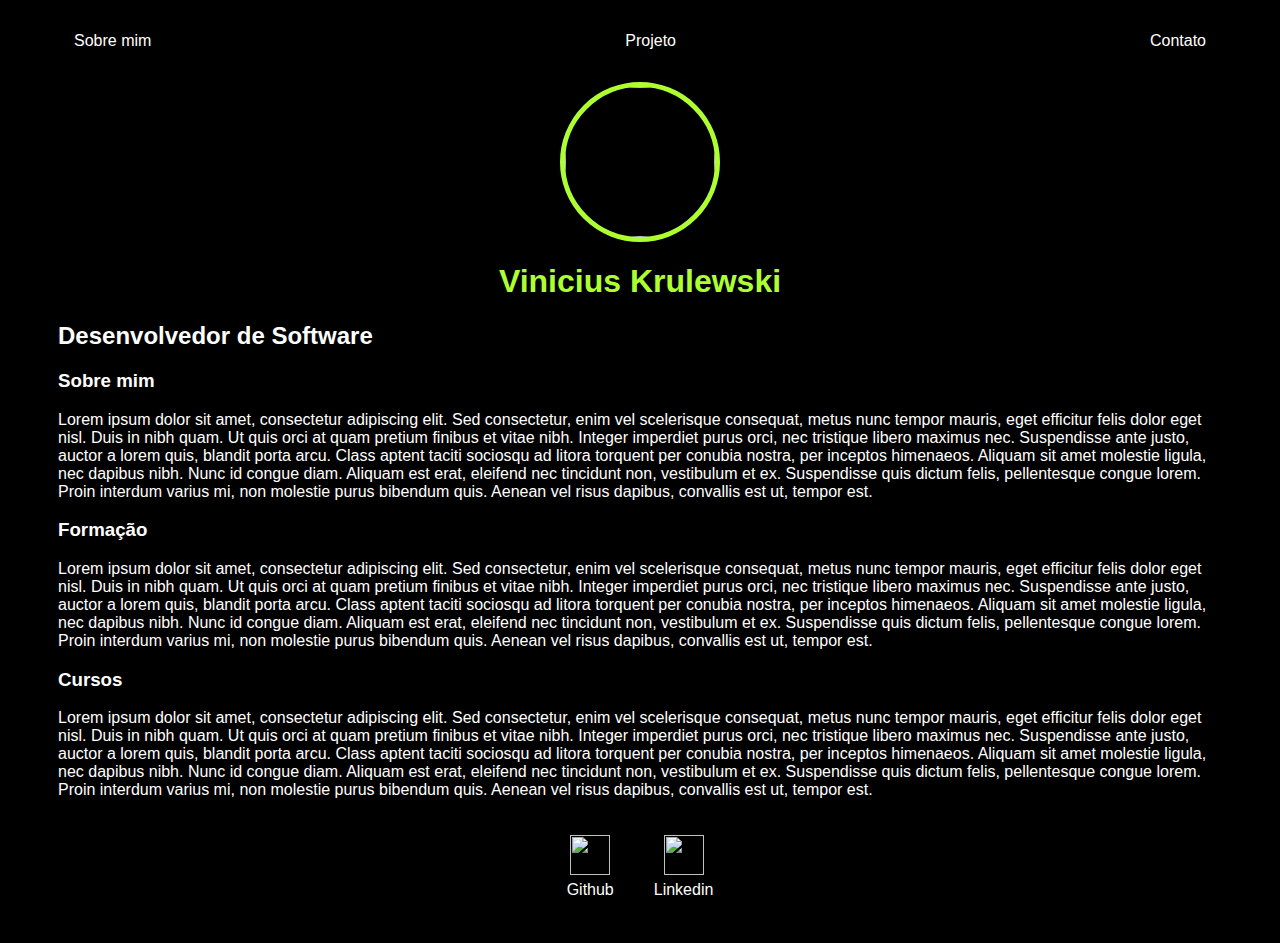
==== index.html @ 46702640 "Add files via upload" ====
<!DOCTYPE html>
<html lang="en">
    <head>
        <meta charset="utf-8">
        <title>Vinicius Krulewski</title>
        <link rel="stylesheet" href="index.css">
    </head>

    <body>

        <div class="container">
            <nav>
                <ul>
                    <li>
                        <a href="index.html">Sobre mim</a>
                    </li>
                    <li>
                        <a href="projeto.html">Projeto</a>
                    </li>
                    <li>
                        <a href="contato.html">Contato</a>
                    </li>
                </ul>
            </nav>
    
            <header>
                <div class="center">
                    <img src="Imagens/perfil.png">
                </div>
                <h1>Vinicius Krulewski</h1>
                <h2>Desenvolvedor de Software</h2>
            </header>
    
            <main>
                <section>
                    <h3>Sobre mim</h3>
                    <p>
                        Lorem ipsum dolor sit amet, consectetur adipiscing elit. 
                        Sed consectetur, enim vel scelerisque consequat, metus nunc tempor mauris, eget efficitur felis dolor eget nisl. 
                        Duis in nibh quam. Ut quis orci at quam pretium finibus et vitae nibh. Integer imperdiet purus orci, nec tristique 
                        libero maximus nec. Suspendisse ante justo, auctor a lorem quis, blandit porta arcu. Class aptent taciti sociosqu ad litora torquent 
                        per conubia nostra, per inceptos himenaeos. Aliquam sit amet molestie ligula, nec dapibus nibh. Nunc id congue diam. Aliquam est erat, 
                        eleifend nec tincidunt non, vestibulum et ex. Suspendisse quis dictum felis, pellentesque congue lorem. Proin interdum varius mi, 
                        non molestie purus bibendum quis. Aenean vel risus dapibus, convallis est ut, tempor est.
                    </p>
                </section>
    
                <section>
                    <h3>Formação</h3>
                    <p>
                        Lorem ipsum dolor sit amet, consectetur adipiscing elit. 
                        Sed consectetur, enim vel scelerisque consequat, metus nunc tempor mauris, eget efficitur felis dolor eget nisl. 
                        Duis in nibh quam. Ut quis orci at quam pretium finibus et vitae nibh. Integer imperdiet purus orci, nec tristique 
                        libero maximus nec. Suspendisse ante justo, auctor a lorem quis, blandit porta arcu. Class aptent taciti sociosqu ad litora torquent 
                        per conubia nostra, per inceptos himenaeos. Aliquam sit amet molestie ligula, nec dapibus nibh. Nunc id congue diam. Aliquam est erat, 
                        eleifend nec tincidunt non, vestibulum et ex. Suspendisse quis dictum felis, pellentesque congue lorem. Proin interdum varius mi, 
                        non molestie purus bibendum quis. Aenean vel risus dapibus, convallis est ut, tempor est.
                    </p>
                </section>
    
                <section>
                    <h3>Cursos</h3>
                    <p>
                        Lorem ipsum dolor sit amet, consectetur adipiscing elit. 
                        Sed consectetur, enim vel scelerisque consequat, metus nunc tempor mauris, eget efficitur felis dolor eget nisl. 
                        Duis in nibh quam. Ut quis orci at quam pretium finibus et vitae nibh. Integer imperdiet purus orci, nec tristique 
                        libero maximus nec. Suspendisse ante justo, auctor a lorem quis, blandit porta arcu. Class aptent taciti sociosqu ad litora torquent 
                        per conubia nostra, per inceptos himenaeos. Aliquam sit amet molestie ligula, nec dapibus nibh. Nunc id congue diam. Aliquam est erat, 
                        eleifend nec tincidunt non, vestibulum et ex. Suspendisse quis dictum felis, pellentesque congue lorem. Proin interdum varius mi, 
                        non molestie purus bibendum quis. Aenean vel risus dapibus, convallis est ut, tempor est.
                    </p>
                </section>
            </main>
    
            <footer>
                <a href="https://github.com/krulewski" target="_blank" rel="noopener noreferrer">
                    <img src="Imagens/github.svg">
                    <p>Github</p>
                </a>
    
                <a href="https://www.linkedin.com/in/vinicius-krulewski/" target="_blank" rel="noopener noreferrer">
                    <img src="Imagens/linkedin.svg">
                    <p>Linkedin</p>
                </a>
            </footer>
        </div>
       
    </body>
</html>
---- index.css ----
body {
    color: white;
    background-color: black;
    font-family: Arial, Helvetica, sans-serif;
}

nav ul {
    display: flex;
    justify-content: space-between;
    list-style-type: none;
    align-items: center;
    padding: 16px;
}

a {
    color: white;
    text-decoration: none;
}

header img  {
    width: 150px;
    height: 150px;
    border-radius: 50%;
    border: 5px solid greenyellow;
}

.center {
    text-align: center;
}

h1 {
    color: greenyellow;
}

footer img {
    width: 40px;
    height: 40px;
}

footer {
    display: flex;
    justify-content: center;
}

footer a {
    margin: 20px;
    text-align: center;
}

footer p{
    margin-top: 2px; 
}

.container {
    padding: 0px 50px;
}

nav a:hover {
    color: greenyellow;
}
header h1{
    text-align: center;
}
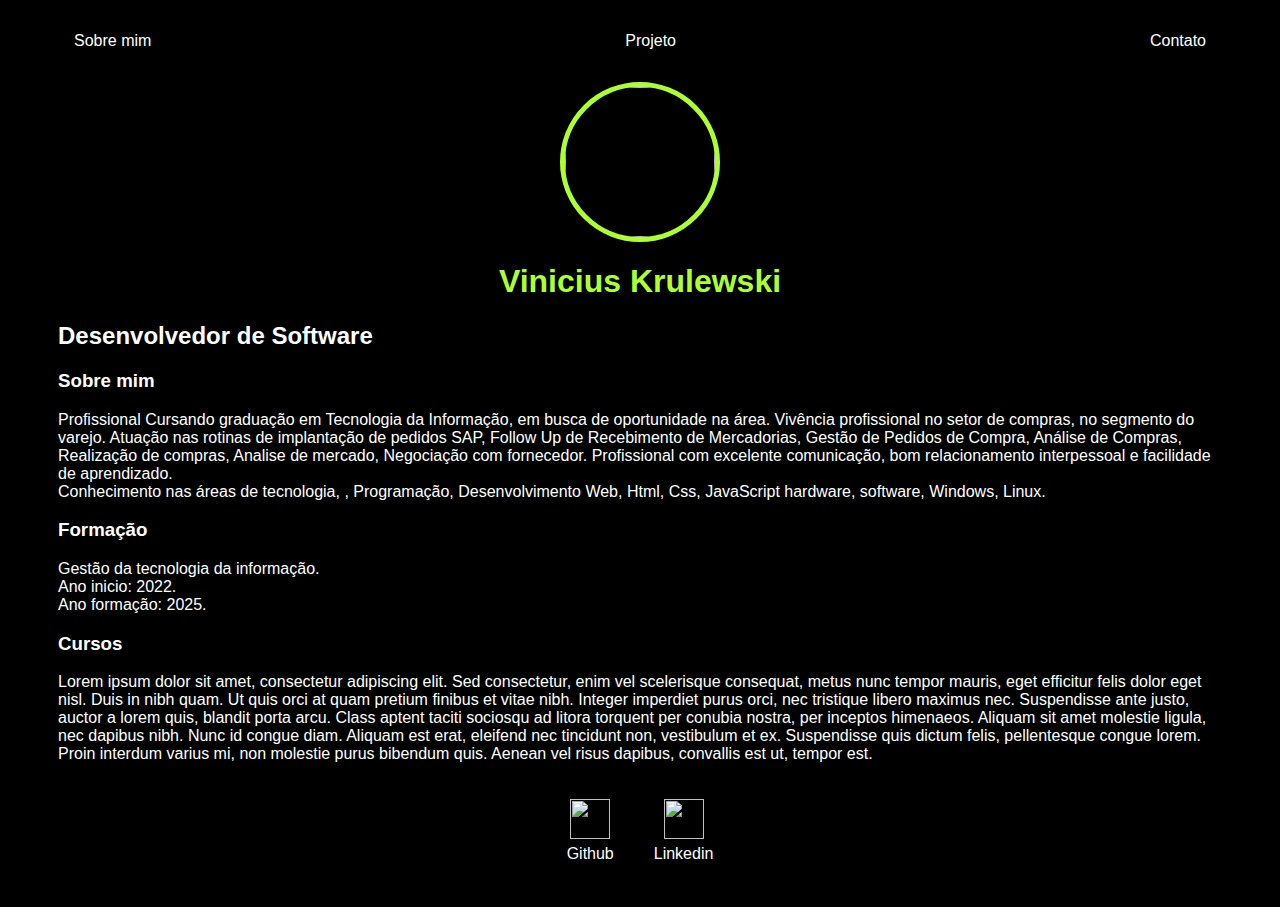
==== commit 07b71c89: "Update index.html" ====
--- a/index.html
+++ b/index.html
@@ -35,26 +35,17 @@
                 <section>
                     <h3>Sobre mim</h3>
                     <p>
-                        Lorem ipsum dolor sit amet, consectetur adipiscing elit. 
-                        Sed consectetur, enim vel scelerisque consequat, metus nunc tempor mauris, eget efficitur felis dolor eget nisl. 
-                        Duis in nibh quam. Ut quis orci at quam pretium finibus et vitae nibh. Integer imperdiet purus orci, nec tristique 
-                        libero maximus nec. Suspendisse ante justo, auctor a lorem quis, blandit porta arcu. Class aptent taciti sociosqu ad litora torquent 
-                        per conubia nostra, per inceptos himenaeos. Aliquam sit amet molestie ligula, nec dapibus nibh. Nunc id congue diam. Aliquam est erat, 
-                        eleifend nec tincidunt non, vestibulum et ex. Suspendisse quis dictum felis, pellentesque congue lorem. Proin interdum varius mi, 
-                        non molestie purus bibendum quis. Aenean vel risus dapibus, convallis est ut, tempor est.
+                        Profissional Cursando graduação em Tecnologia da Informação, em busca de oportunidade na área. Vivência profissional no setor de compras, no segmento do varejo. Atuação nas rotinas de implantação de pedidos SAP, Follow Up de Recebimento de Mercadorias, Gestão de Pedidos de Compra, Análise de Compras, Realização de compras, Analise de mercado, Negociação com fornecedor. Profissional com excelente comunicação, bom relacionamento interpessoal e facilidade de aprendizado.<br>
+                        Conhecimento nas áreas de tecnologia, , Programação, Desenvolvimento Web, Html, Css, JavaScript hardware, software, Windows, Linux.
                     </p>
                 </section>
     
                 <section>
                     <h3>Formação</h3>
                     <p>
-                        Lorem ipsum dolor sit amet, consectetur adipiscing elit. 
-                        Sed consectetur, enim vel scelerisque consequat, metus nunc tempor mauris, eget efficitur felis dolor eget nisl. 
-                        Duis in nibh quam. Ut quis orci at quam pretium finibus et vitae nibh. Integer imperdiet purus orci, nec tristique 
-                        libero maximus nec. Suspendisse ante justo, auctor a lorem quis, blandit porta arcu. Class aptent taciti sociosqu ad litora torquent 
-                        per conubia nostra, per inceptos himenaeos. Aliquam sit amet molestie ligula, nec dapibus nibh. Nunc id congue diam. Aliquam est erat, 
-                        eleifend nec tincidunt non, vestibulum et ex. Suspendisse quis dictum felis, pellentesque congue lorem. Proin interdum varius mi, 
-                        non molestie purus bibendum quis. Aenean vel risus dapibus, convallis est ut, tempor est.
+                        Gestão da tecnologia da informação.<br>
+                        Ano inicio: 2022.<br>
+                        Ano formação: 2025.
                     </p>
                 </section>
     
@@ -86,4 +77,4 @@
         </div>
        
     </body>
-</html>+</html>
